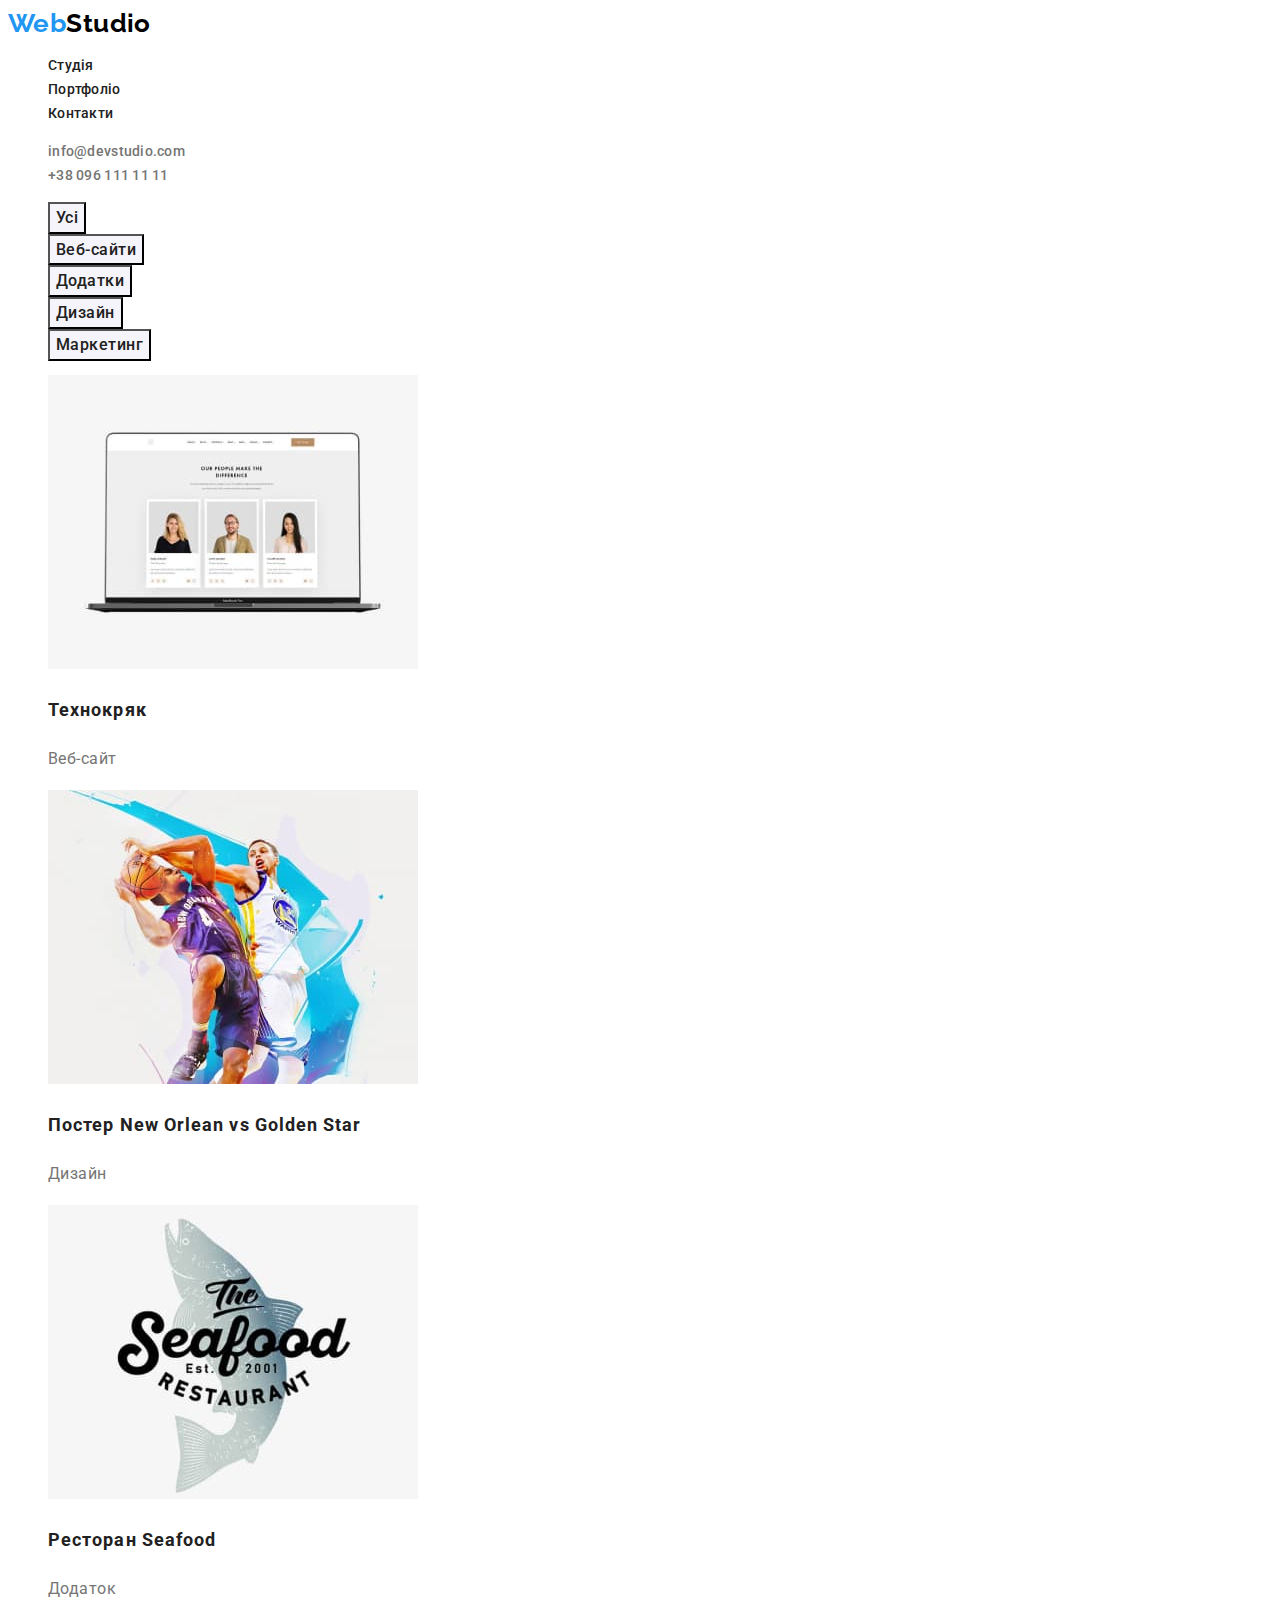
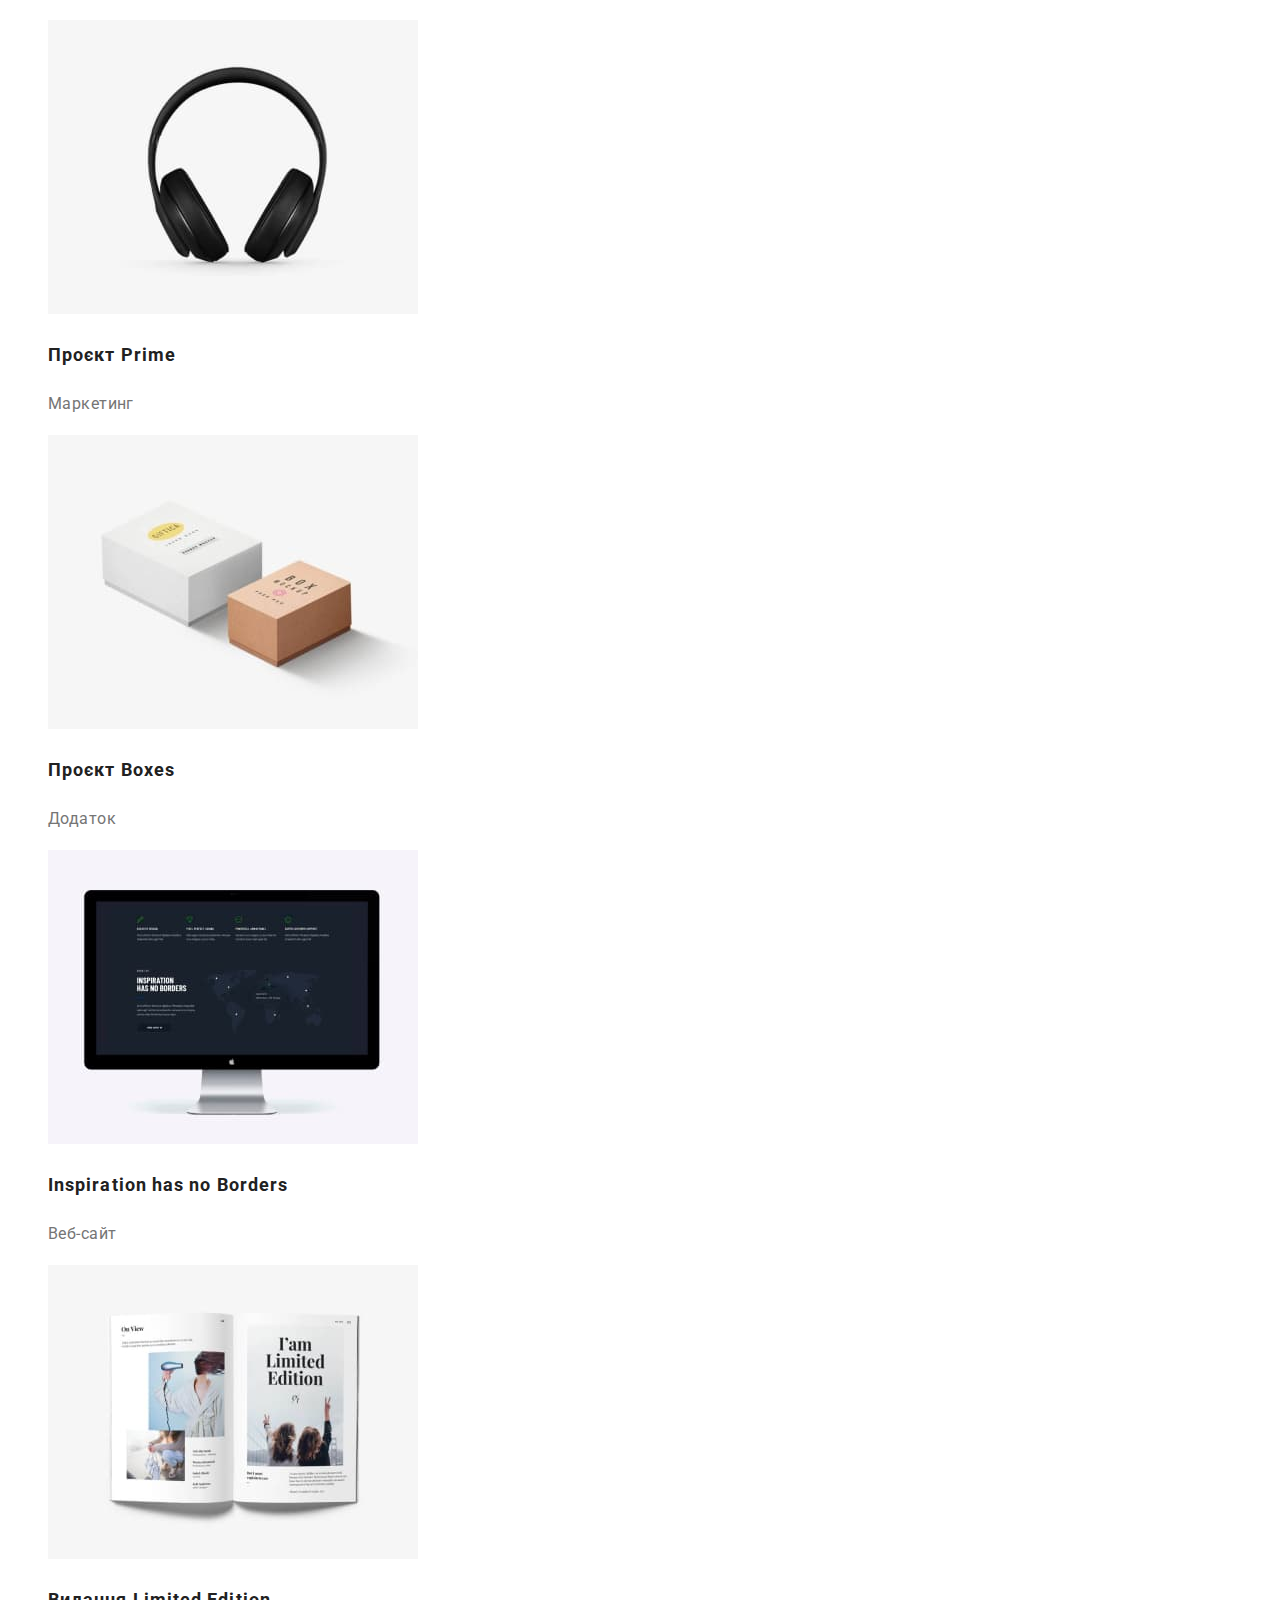
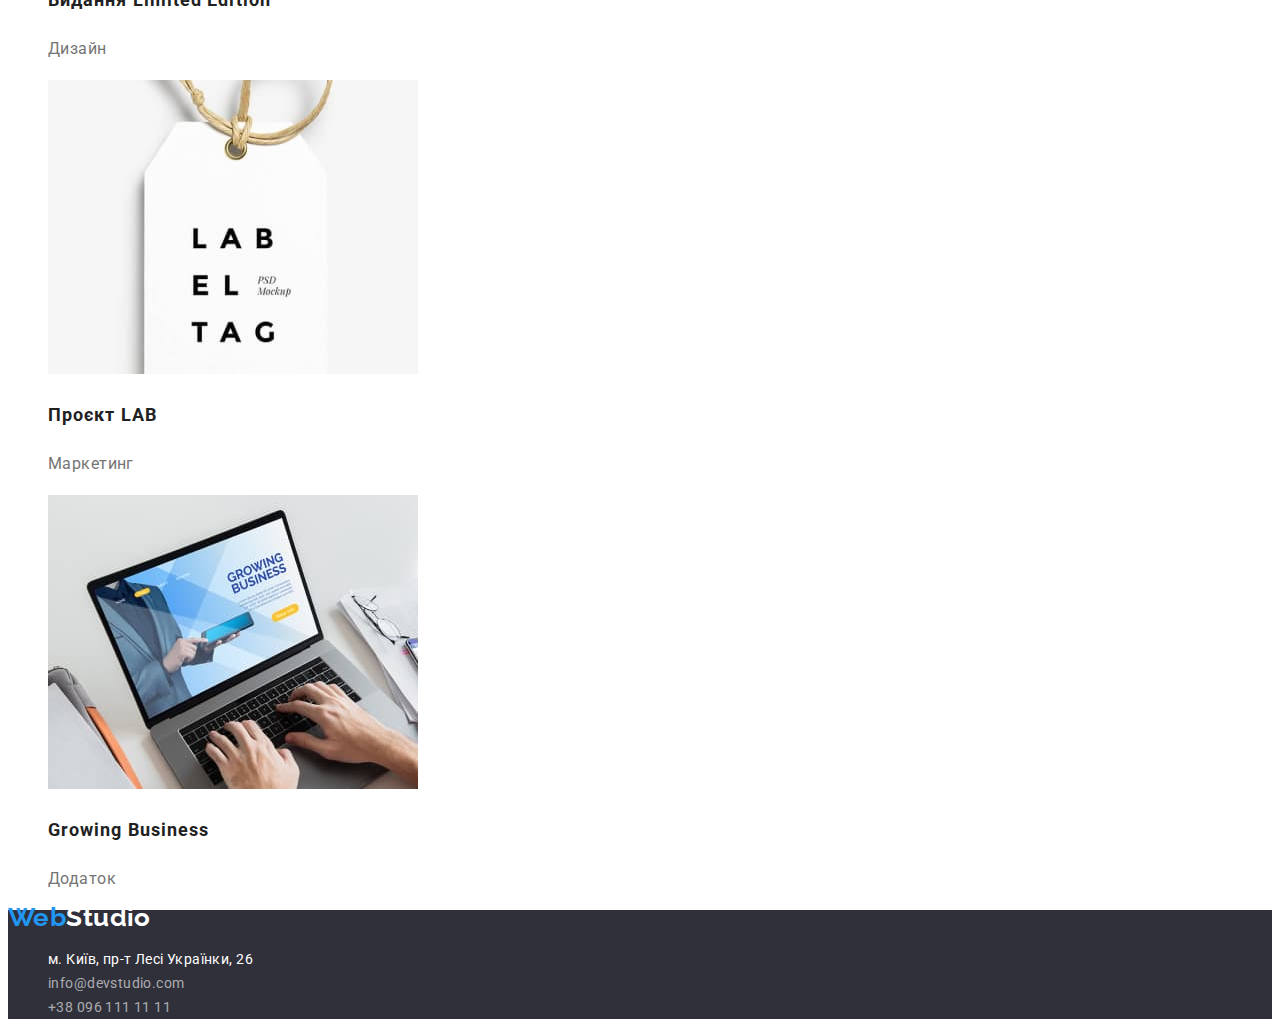
==== page-2/index.html @ 7a7bb352 "page-2" ====
<!DOCTYPE html>
<html lang="uk">
<head>
    <meta charset="UTF-8">
    <meta http-equiv="X-UA-Compatible" content="IE=edge">
    <meta name="viewport" content="width=device-width, initial-scale=1.0">
    <title>Document</title>
    <link rel="preconnect" href="https://fonts.googleapis.com">
    <link rel="preconnect" href="https://fonts.gstatic.com" crossorigin>
    <link href="https://fonts.googleapis.com/css2?family=Raleway:wght@700&family=Roboto:wght@400;500;700;900&display=swap" rel="stylesheet">
    <link rel="stylesheet" href="/css/style.css">
</head>

<body>
    <!-- header -->
    <header>

        <nav>
            <!-- Logo -->
            <a href="../index.html" lang="en" class="header-logo link"><span class="logo-accent">Web</span>Studio</a>
            <ul class="list">
                <li><a href="./index.html" class="header-link link">Студія</a></li>
                <li><a href="" class="header-link link">Портфоліо</a></li>
                <li><a href="" class="header-link link">Контакти</a></li>
            </ul>
        </nav>

         <ul class="list">
            <li><a href="mailto:info@devstudio.com" class="link header-contacts">info@devstudio.com</a></li>
            <li><a href="tel:+380961111111" class="link header-contacts">+38 096 111 11 11</a></li>
         </ul>
        
    </header>
     
    <!-- main -->

    <main>
        <section>
            <h1 class="visually-hidden">
                Портфоліо
            </h1>
            <ul class="list">
                <li>
                    <button type="button" class="filter-btn">Усі</button>
                </li>

                <li>
                    <button type="button" class="filter-btn">Веб-сайти</button>
                </li>

                <li>
                    <button type="button" class="filter-btn">Додатки</button>
                </li>

                <li>
                    <button type="button" class="filter-btn">Дизайн</button>
                </li>

                <li>
                    <button type="button" class="filter-btn">Маркетинг</button>
                </li>
            </ul>

            <ul class="list">
                <li>
                    <img src="./images-2/img-1.jpg" alt="Ноутбук на якому відкрито сайт">
                    <h2 class="portfolio-title">Технокряк</h2>
                    <p class="portfolio-unit">Веб-сайт</p>
                </li>
                <li>
                    <img src="./images-2/img-2.jpg" alt="Стилізоване зображення з баскетболістами" width="370">
                    <h2 class="portfolio-title">Постер New Orlean vs Golden Star</h2>
                    <p class="portfolio-unit">Дизайн</p>
                </li>
                <li>
                    <img src="./images-2/img-3.jpg" alt="Лого ресторану на стиліозваному тлі" width="370">
                    <h2 class="portfolio-title">Ресторан Seafood</h2>
                    <p class="portfolio-unit">Додаток</p>
                </li>
                <li>
                    <img src="./images-2/img-4.jpg" alt="Акустичні навушники" width="370">
                    <h2 class="portfolio-title">Проєкт Prime</h2>
                    <p class="portfolio-unit">Маркетинг</p>
                </li>
                <li>
                    <img src="./images-2/img-5.jpg" alt="Дві коробки, білого та коричневого кольору" width="370">
                    <h2 class="portfolio-title">Проєкт Boxes</h2>
                    <p class="portfolio-unit">Додаток</p>
                </li>
                <li>
                    <img src="./images-2/img-6.jpg" alt="Монітор ПК з відкритим на ньому сайтом" width="370">
                    <h2 class="portfolio-title">Inspiration has no Borders</h2>
                    <p class="portfolio-unit">Веб-сайт</p>
                </li>
                <li>
                    <img src="./images-2/img-7.jpg" alt="Журнал" width="370">
                    <h2 class="portfolio-title">Видання Limited Edition</h2>
                    <p class="portfolio-unit">Дизайн</p>
                </li>
                <li>
                    <img src="./images-2/img-8.jpg" alt="Бірка" width="370">
                    <h2 class="portfolio-title">Проєкт LAB</h2>
                    <p class="portfolio-unit">Маркетинг</p>
                </li>
                <li>
                    <img src="./images-2/img-9.jpg" alt="Людина працює за комп'ютером" width="370">
                    <h2 class="portfolio-title">Growing Business</h2>
                    <p class="portfolio-unit">Додаток</p>
                </li>
            </ul>
        </section>

    </main>
    <!--footer-->

    <footer class="footer">
        <!--Logo-->
        <a href="" lang="en" class="logo-footer link"><span class="logo-accent link">Web</span>Studio</a>
        <address>
            <ul class="list">
                <li><a 
                        href="https://goo.gl/maps/4PHzCo6PyJ894an87"
                        target="_blank"
                        rel="noopened noreferrer nofollow"
                        class="link link-map"
                        >
                        м. Київ, пр-т Лесі Українки, 26
                    </a>
                </li>
                <li><a href="mailto:info@devstudio.com" class="link link-mail">info@devstudio.com</a></li>
                <li><a href="tell:+380961111111" class="link link-tell">+38 096 111 11 11</a></li>
            </ul>
        </address>

    </footer>

</body>
</html>
---- css/style.css ----
:root {
  --bg-color: #ffffff;
  --main-color: #2F303A;
  --accent-color: #2196F3;
  --title-text-color: #212121;
  --text-color:  #757575;
  --btn-hover: #188CE8;
  --bg-color-utility: #F5F4FA;

}

.visually-hidden {
    position: absolute;
    width: 1px;
    height: 1px;
    margin: -1px;
    border: 0;
    padding: 0;
    
    white-space: nowrap;
    clip-path: inset(100%);
    clip: rect(0 0 0 0);
    overflow: hidden;
  }

  body {
    font-family: 'Roboto';
    font-weight: 400;
    font-size: 14px;
    line-height: 1.71;
    letter-spacing: 0.03em;
    color: var(--text-color);
  }

  .link {
    text-decoration: none;
  }

  .list {
    list-style: none;
  }

  /* header */

  .header-logo {
    font-style: normal;
    font-family: 'Raleway';
    font-weight: 700;
    font-size: 26px;
    line-height: 1.19;
    color: black;
  }
  
  .logo-accent {
    color: var(--accent-color);
  }

  .header-link {
    font-weight: 500;
    font-size: 14px;
    line-height: 1.14;
    letter-spacing: 0.02em;
    color: var(--title-text-color);
  }

  .header-link:hover,
  .header-link:focus {
    color: var(--accent-color);
  }

  .header-contacts {
    font-family: 'Roboto';
    font-style: normal;
    font-weight: 500;
    font-size: 14px;
    line-height: 1.14;
    letter-spacing: 0.02em;
    color: var(--text-color);
  }

  .header-contacts:hover,
  .header-contacts:focus {
    color: var(--accent-color);
  }

  /* main */

  /* --------HERO-------*/

  .hero-title {
    font-weight: 900;
    font-size: 44px;
    line-height: 1.36;
    text-align: center;
    letter-spacing: 0.06em;
    text-transform: uppercase;
    color: var(--bg-color);
  }

  .hero {
    background-color: var(--main-color);
  }

  .hero-btn{
    Font-family: inherit;
    font-weight: 700;
    font-size: 16px;
    line-height: 1.88;
    align-items: center;
    text-align: center;
    letter-spacing: 0.06em;
    color: var(--bg-color);
    background-color: var(--accent-color);
  }

  .hero-btn:hover,
  .hero-btn:focus {
    background-color: var(--btn-hover);
  }

  /* features */

  .features-title {
    font-weight: 700;
    font-size: 14px;
    line-height: 16px;
    text-transform: uppercase;
    color: var(--title-text-color);
  }
  
  /* services */

  .services-title,
  .team-title {
    font-weight: 700;
    font-size: 36px;
    line-height: 1.17;
    text-align: center;
    color: var(--title-text-color);
  }

  /* our team */

  .team {
    background-color: var(--bg-color-utility);
  }

  .staff-name {
    font-weight: 500;
    font-size: 16px;
    line-height: 1.19;
    text-align: center;
    color: var(--title-text-color);
  }

  .about-staff {
    font-weight: 400;
    font-size: 16px;
    line-height: 1.19;
    text-align: center;
  }

  /* footer */

  .footer {
    background-color: var(--main-color);
  }

  .logo-footer {
    font-family: 'Raleway';
    font-style: normal;
    font-weight: 700;
    font-size: 26px;
    line-height: 1.19px; 
    color: var(--bg-color);   
  }

  .link-map {
    font-family: 'Roboto';
    font-style: normal;
    font-weight: 400;
    font-size: 14px;
    line-height: 1.71;
    letter-spacing: 0.03em;
    color: var(--bg-color);
  }

  .link-mail,
  .link-tell { 
    font-style: normal;
    font-weight: 400;
    font-size: 14px;
    line-height: 1.71;
    letter-spacing: 0.03em;
    color: rgba(255, 255, 255, 0.6);
  }

  /* Portfoio */

  .filter-btn {
    font-family: 'Roboto';
    font-weight: 500;
    font-size: 16px;
    line-height: 1.62;
    text-align: center;
    letter-spacing: 0.03em;
    color: var(--title-text-color);
    background-color: var(--bg-color-utility);
  }

  .filter-btn:hover,
  .filter-btn:focus {
    color: var(--bg-color);
    background-color: var(--accent-color);
  }

  .portfolio-title {
    font-weight: 700;
    font-size: 18px;
    line-height: 2;
    letter-spacing: 0.06em;
    color: var(--title-text-color);
  }

  .portfolio-unit {
    font-weight: 400;
    font-size: 16px;
    line-height: 1.88;
  }
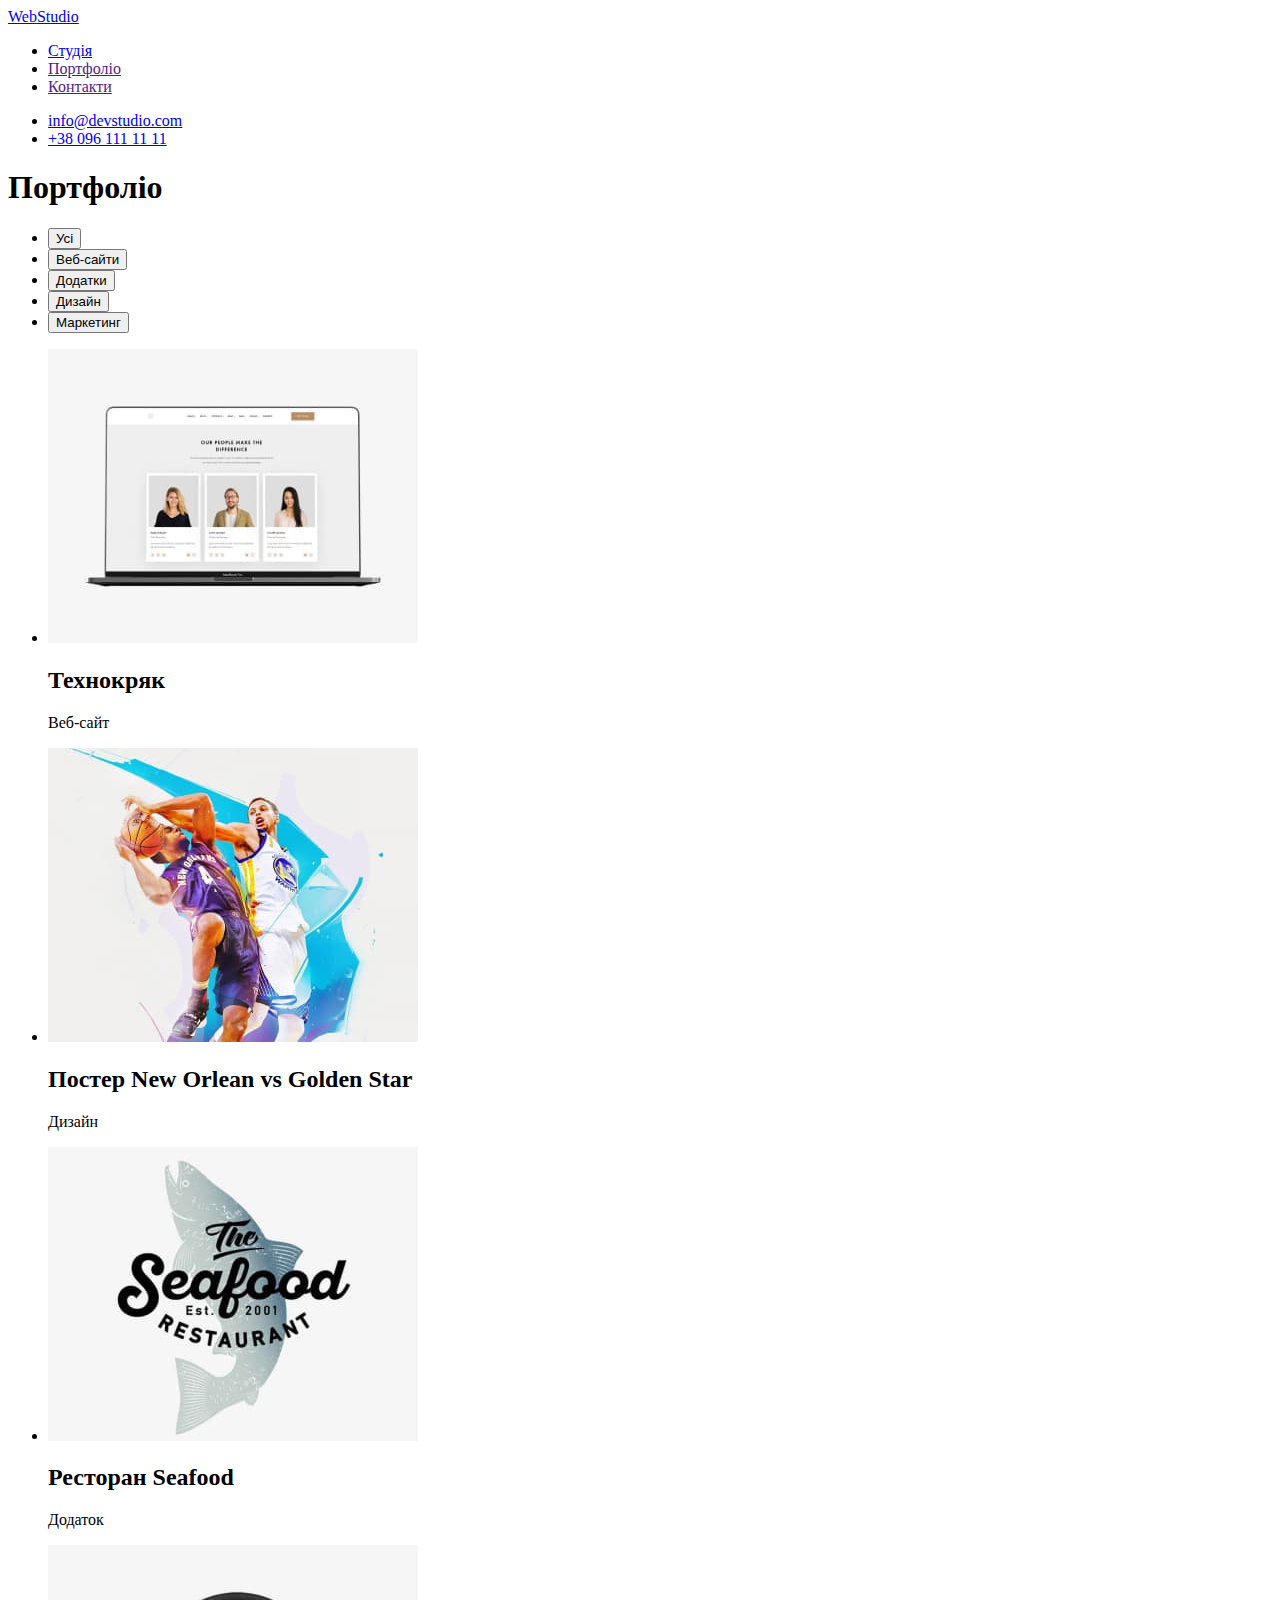
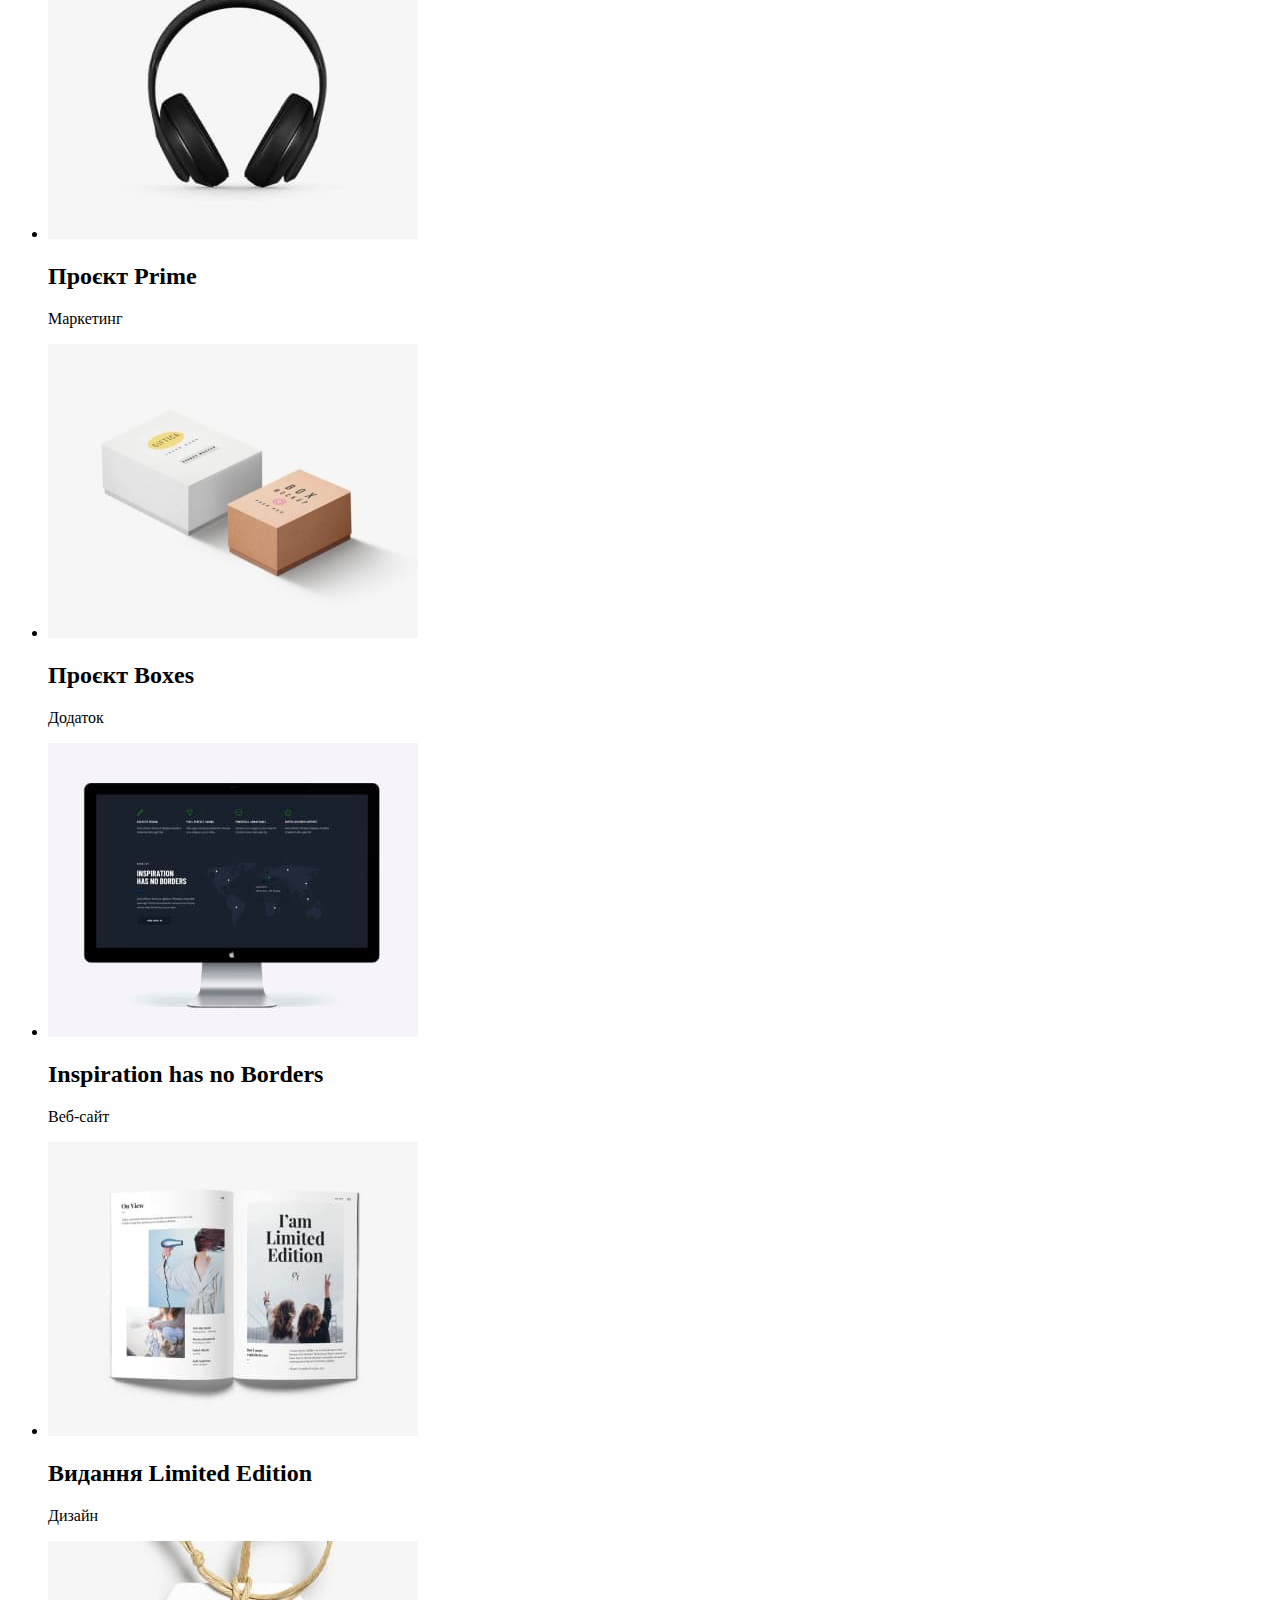
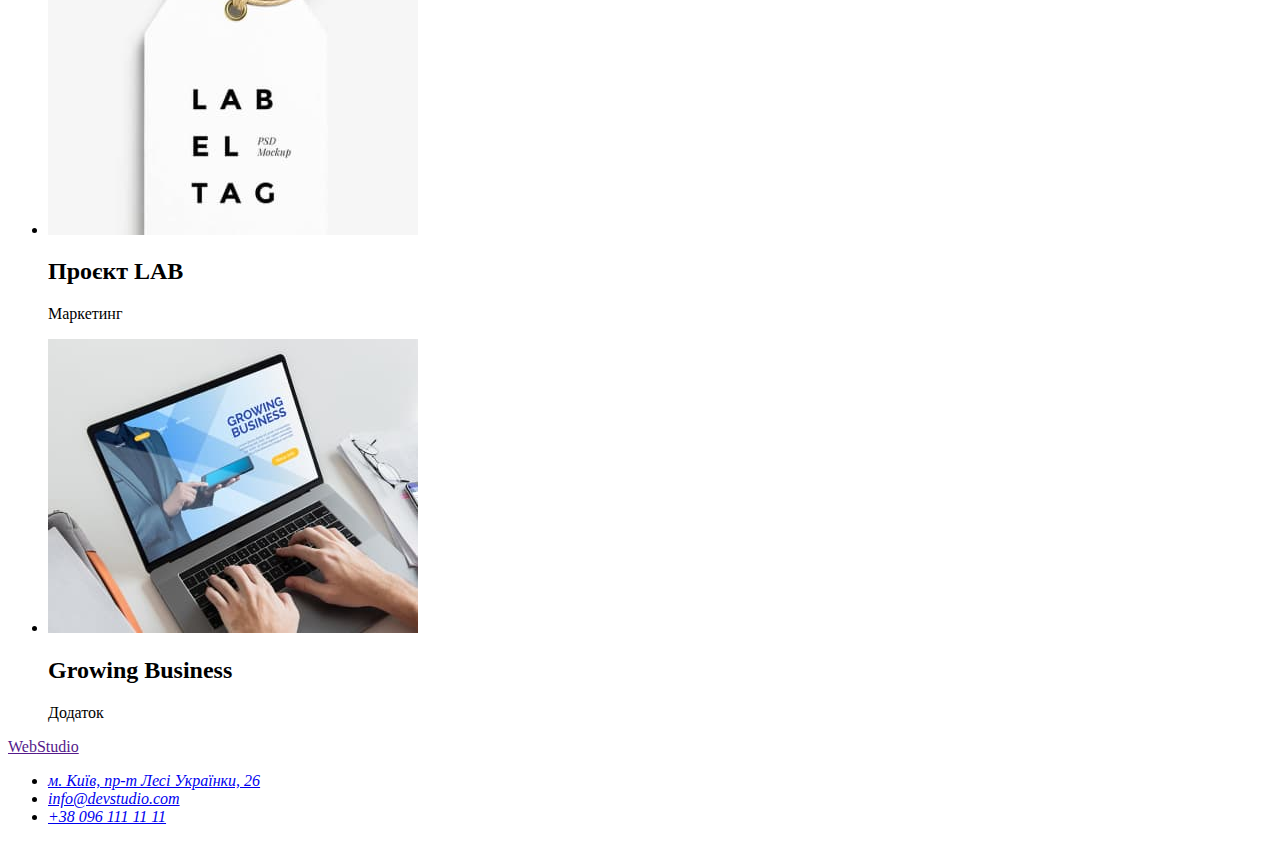
==== commit 7ce425e5: "page-2" ====
--- a/page-2/index.html
+++ b/page-2/index.html
@@ -8,7 +8,7 @@
     <link rel="preconnect" href="https://fonts.googleapis.com">
     <link rel="preconnect" href="https://fonts.gstatic.com" crossorigin>
     <link href="https://fonts.googleapis.com/css2?family=Raleway:wght@700&family=Roboto:wght@400;500;700;900&display=swap" rel="stylesheet">
-    <link rel="stylesheet" href="/css/style.css">
+    <link rel="stylesheet" href="./css/style.css">
 </head>
 
 <body>
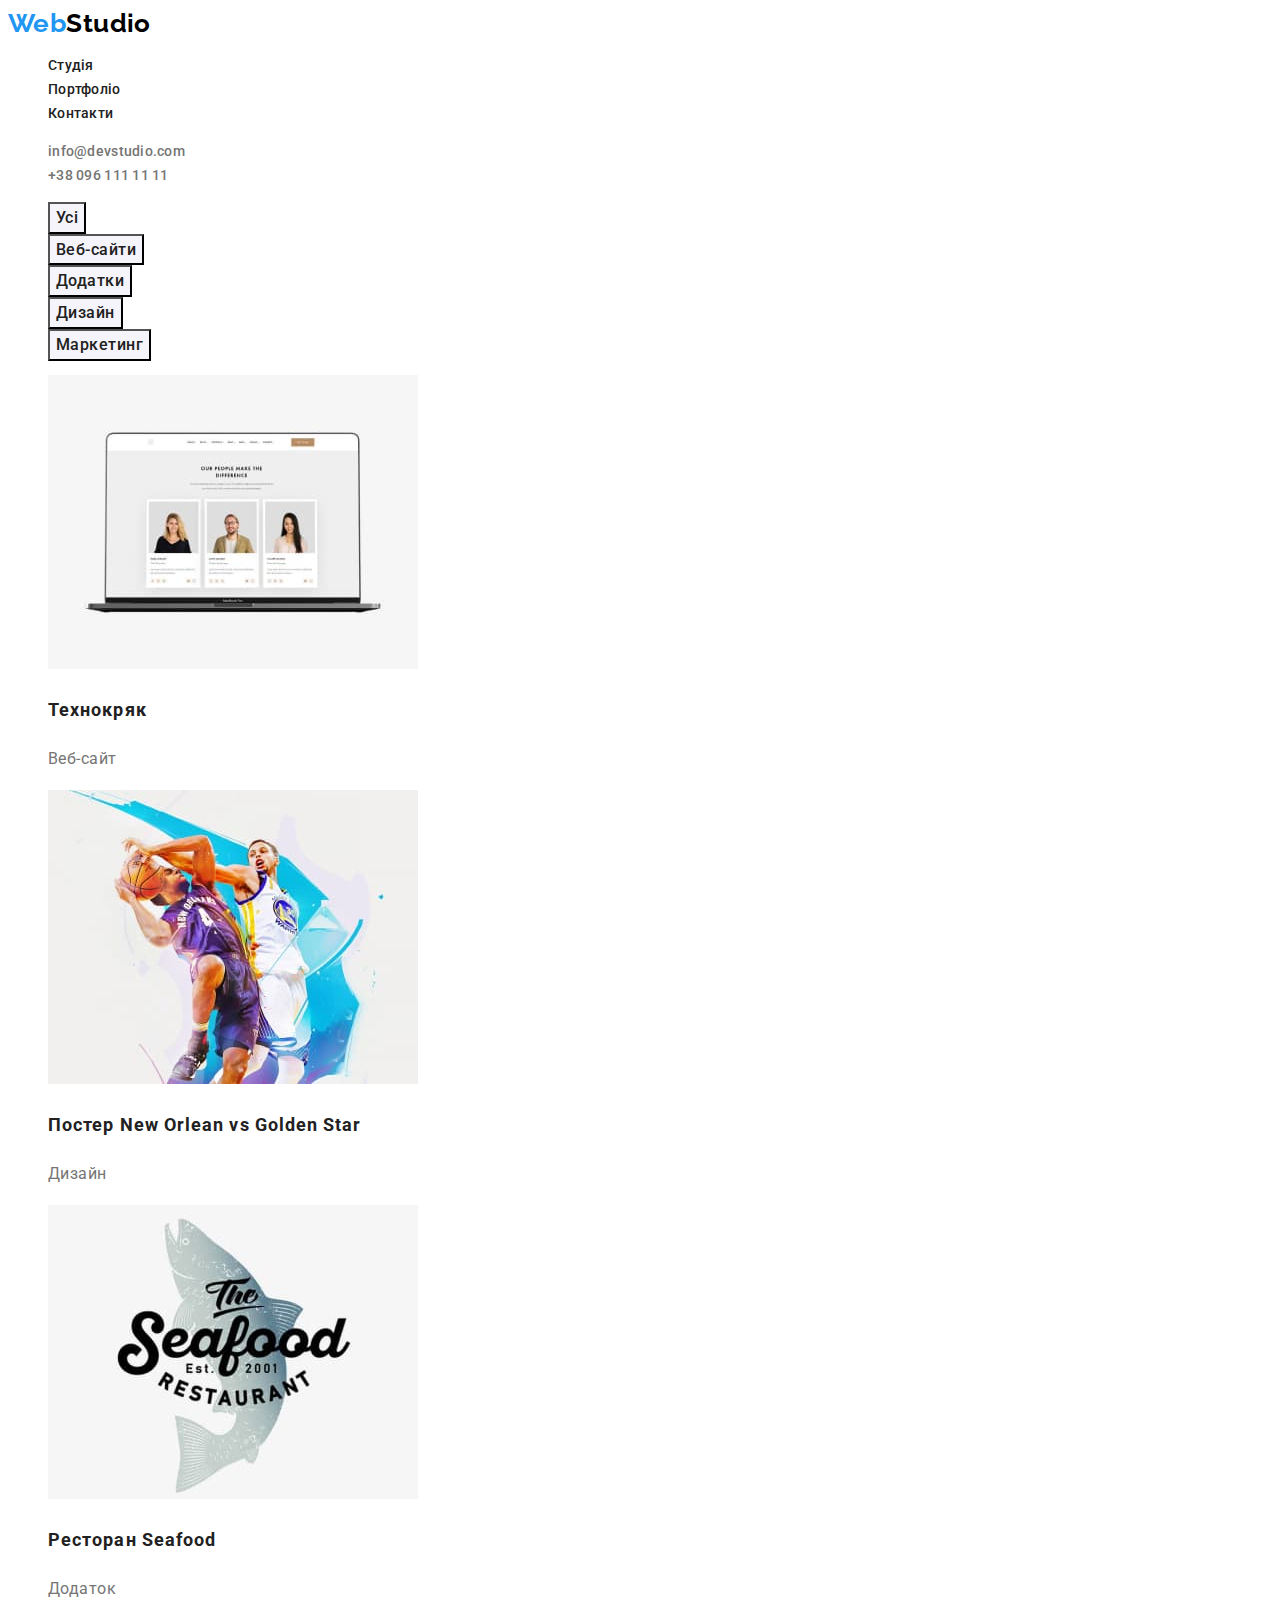
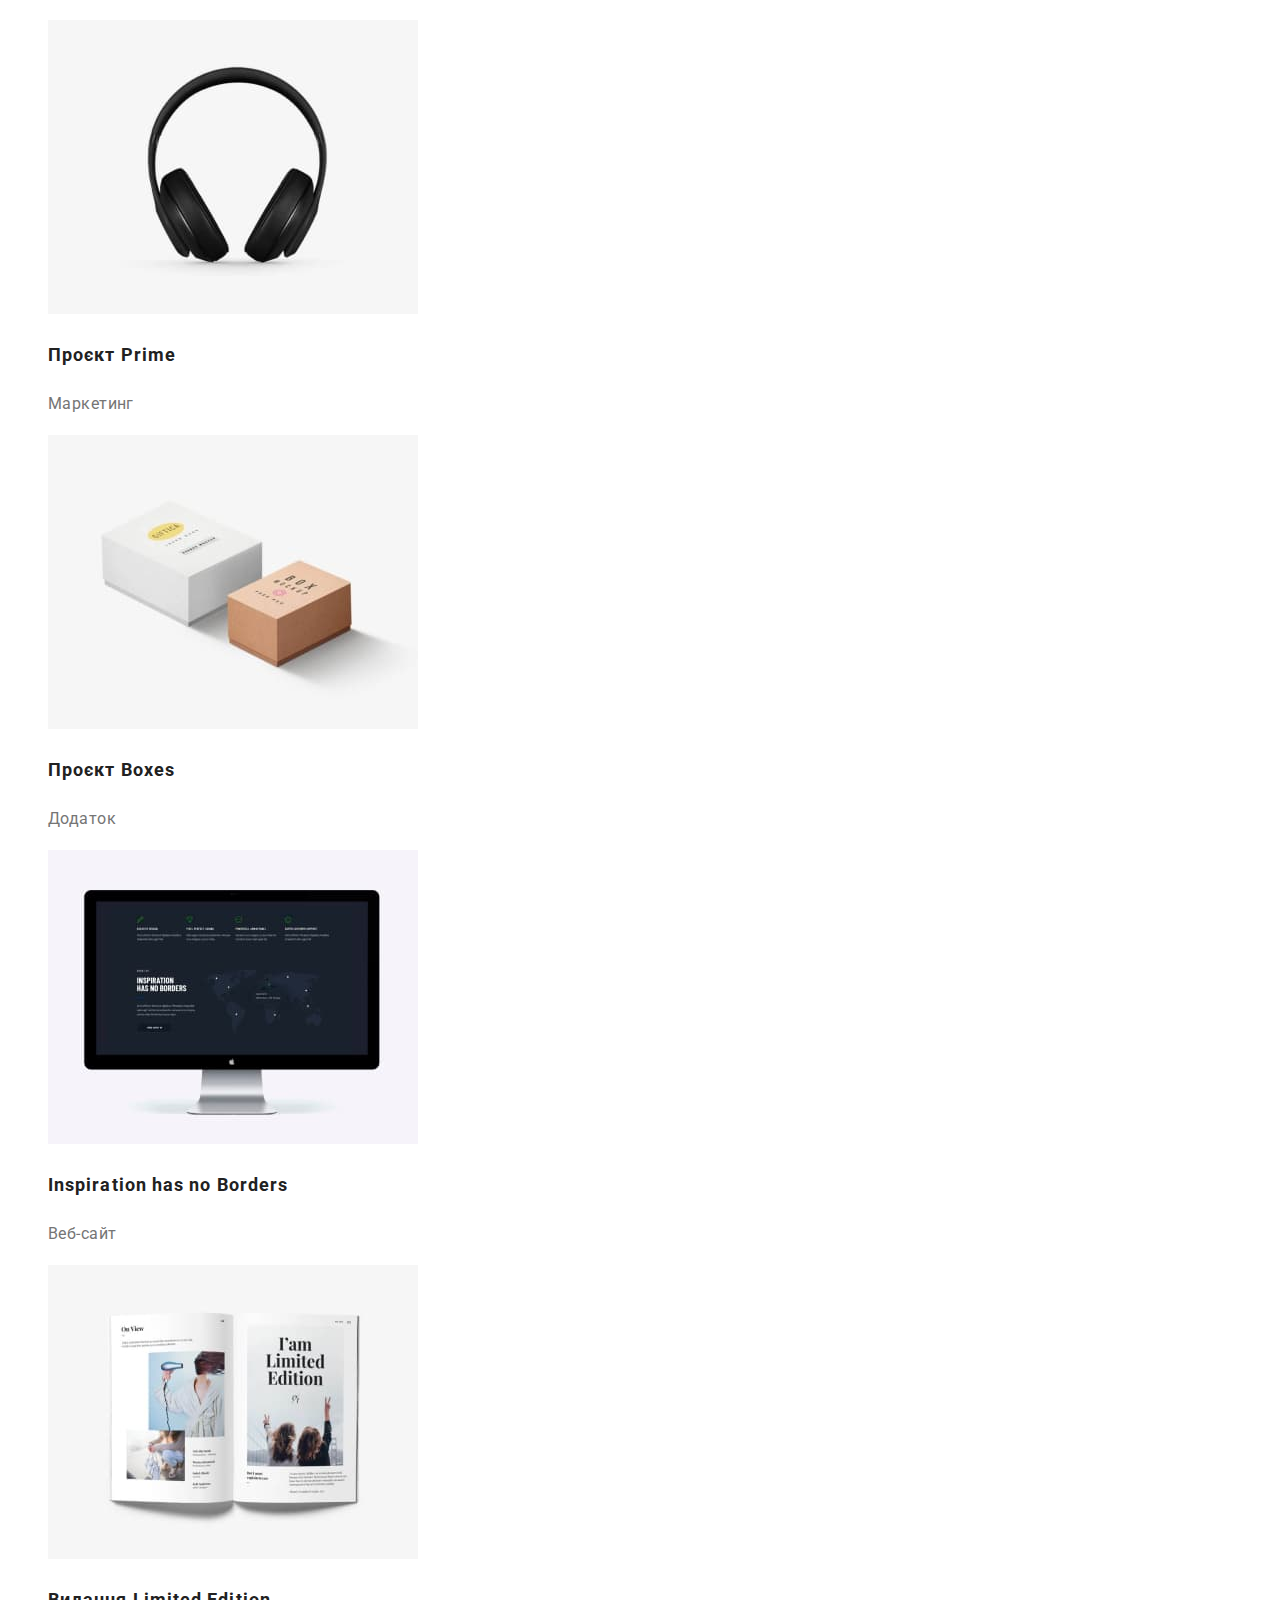
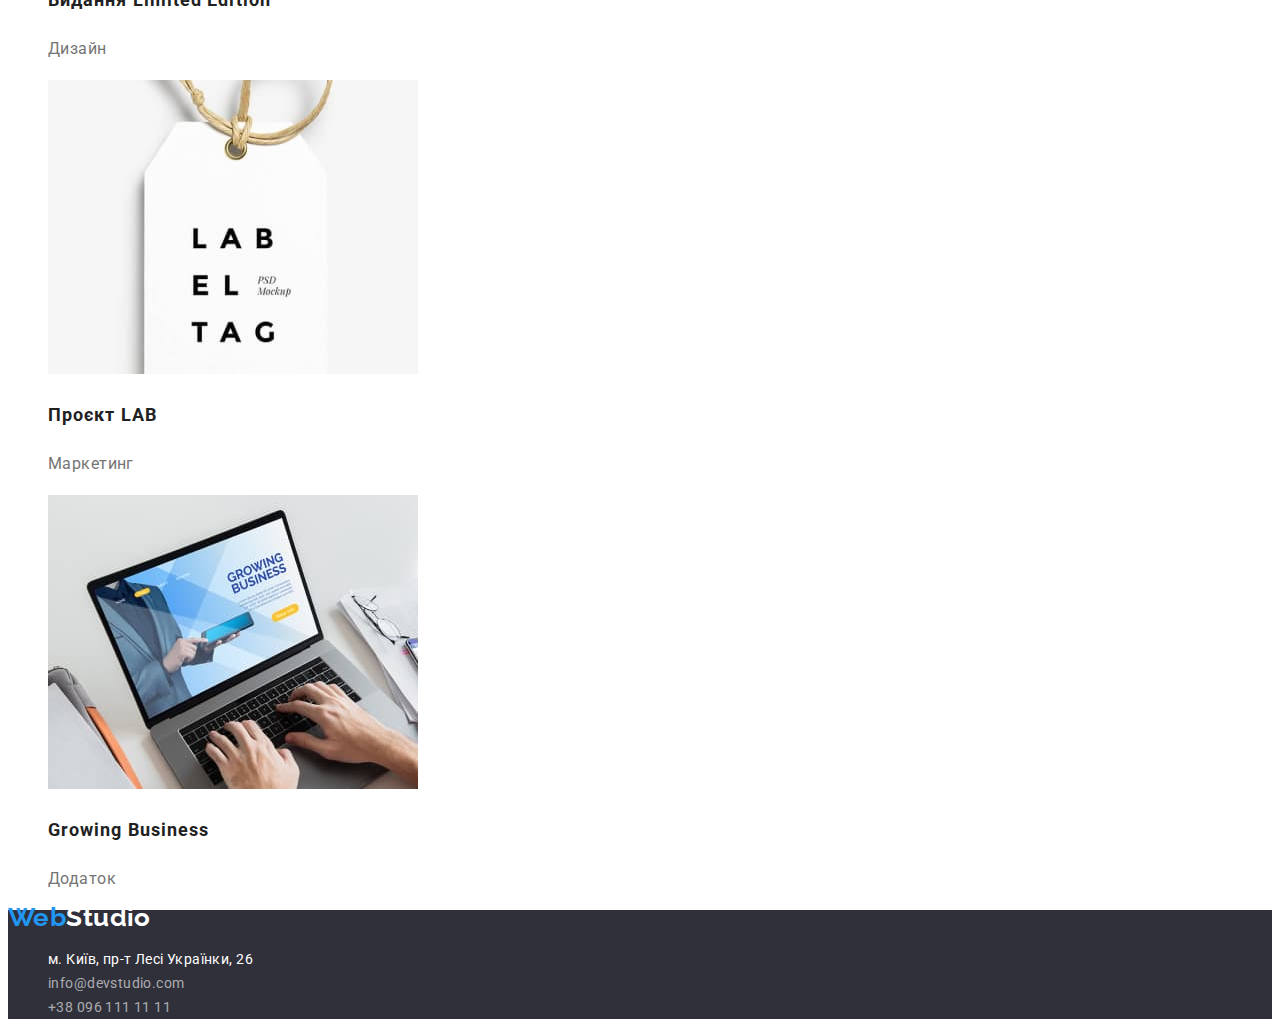
==== commit 00161221: "page-2" ====
--- a/page-2/index.html
+++ b/page-2/index.html
@@ -8,7 +8,7 @@
     <link rel="preconnect" href="https://fonts.googleapis.com">
     <link rel="preconnect" href="https://fonts.gstatic.com" crossorigin>
     <link href="https://fonts.googleapis.com/css2?family=Raleway:wght@700&family=Roboto:wght@400;500;700;900&display=swap" rel="stylesheet">
-    <link rel="stylesheet" href="./css/style.css">
+    <link rel="stylesheet" href="/css/style.css">
 </head>
 
 <body>
--- a/css/style.css
+++ b/css/style.css
@@ -0,0 +1,231 @@
+
+:root {
+  --bg-color: #ffffff;
+  --main-color: #2F303A;
+  --accent-color: #2196F3;
+  --title-text-color: #212121;
+  --text-color:  #757575;
+  --btn-hover: #188CE8;
+  --bg-color-utility: #F5F4FA;
+
+}
+
+.visually-hidden {
+    position: absolute;
+    width: 1px;
+    height: 1px;
+    margin: -1px;
+    border: 0;
+    padding: 0;
+    
+    white-space: nowrap;
+    clip-path: inset(100%);
+    clip: rect(0 0 0 0);
+    overflow: hidden;
+  }
+
+  body {
+    font-family: 'Roboto';
+    font-weight: 400;
+    font-size: 14px;
+    line-height: 1.71;
+    letter-spacing: 0.03em;
+    color: var(--text-color);
+  }
+
+  .link {
+    text-decoration: none;
+  }
+
+  .list {
+    list-style: none;
+  }
+
+  /* header */
+
+  .header-logo {
+    font-style: normal;
+    font-family: 'Raleway';
+    font-weight: 700;
+    font-size: 26px;
+    line-height: 1.19;
+    color: black;
+  }
+  
+  .logo-accent {
+    color: var(--accent-color);
+  }
+
+  .header-link {
+    font-weight: 500;
+    font-size: 14px;
+    line-height: 1.14;
+    letter-spacing: 0.02em;
+    color: var(--title-text-color);
+  }
+
+  .header-link:hover,
+  .header-link:focus {
+    color: var(--accent-color);
+  }
+
+  .header-contacts {
+    font-family: 'Roboto';
+    font-style: normal;
+    font-weight: 500;
+    font-size: 14px;
+    line-height: 1.14;
+    letter-spacing: 0.02em;
+    color: var(--text-color);
+  }
+
+  .header-contacts:hover,
+  .header-contacts:focus {
+    color: var(--accent-color);
+  }
+
+  /* main */
+
+  /* --------HERO-------*/
+
+  .hero-title {
+    font-weight: 900;
+    font-size: 44px;
+    line-height: 1.36;
+    text-align: center;
+    letter-spacing: 0.06em;
+    text-transform: uppercase;
+    color: var(--bg-color);
+  }
+
+  .hero {
+    background-color: var(--main-color);
+  }
+
+  .hero-btn{
+    Font-family: inherit;
+    font-weight: 700;
+    font-size: 16px;
+    line-height: 1.88;
+    align-items: center;
+    text-align: center;
+    letter-spacing: 0.06em;
+    color: var(--bg-color);
+    background-color: var(--accent-color);
+  }
+
+  .hero-btn:hover,
+  .hero-btn:focus {
+    background-color: var(--btn-hover);
+  }
+
+  /* features */
+
+  .features-title {
+    font-weight: 700;
+    font-size: 14px;
+    line-height: 16px;
+    text-transform: uppercase;
+    color: var(--title-text-color);
+  }
+  
+  /* services */
+
+  .services-title,
+  .team-title {
+    font-weight: 700;
+    font-size: 36px;
+    line-height: 1.17;
+    text-align: center;
+    color: var(--title-text-color);
+  }
+
+  /* our team */
+
+  .team {
+    background-color: var(--bg-color-utility);
+  }
+
+  .staff-name {
+    font-weight: 500;
+    font-size: 16px;
+    line-height: 1.19;
+    text-align: center;
+    color: var(--title-text-color);
+  }
+
+  .about-staff {
+    font-weight: 400;
+    font-size: 16px;
+    line-height: 1.19;
+    text-align: center;
+  }
+
+  /* footer */
+
+  .footer {
+    background-color: var(--main-color);
+  }
+
+  .logo-footer {
+    font-family: 'Raleway';
+    font-style: normal;
+    font-weight: 700;
+    font-size: 26px;
+    line-height: 1.19px; 
+    color: var(--bg-color);   
+  }
+
+  .link-map {
+    font-family: 'Roboto';
+    font-style: normal;
+    font-weight: 400;
+    font-size: 14px;
+    line-height: 1.71;
+    letter-spacing: 0.03em;
+    color: var(--bg-color);
+  }
+
+  .link-mail,
+  .link-tell { 
+    font-style: normal;
+    font-weight: 400;
+    font-size: 14px;
+    line-height: 1.71;
+    letter-spacing: 0.03em;
+    color: rgba(255, 255, 255, 0.6);
+  }
+
+  /* Portfoio */
+
+  .filter-btn {
+    font-family: 'Roboto';
+    font-weight: 500;
+    font-size: 16px;
+    line-height: 1.62;
+    text-align: center;
+    letter-spacing: 0.03em;
+    color: var(--title-text-color);
+    background-color: var(--bg-color-utility);
+  }
+
+  .filter-btn:hover,
+  .filter-btn:focus {
+    color: var(--bg-color);
+    background-color: var(--accent-color);
+  }
+
+  .portfolio-title {
+    font-weight: 700;
+    font-size: 18px;
+    line-height: 2;
+    letter-spacing: 0.06em;
+    color: var(--title-text-color);
+  }
+
+  .portfolio-unit {
+    font-weight: 400;
+    font-size: 16px;
+    line-height: 1.88;
+  }
+  